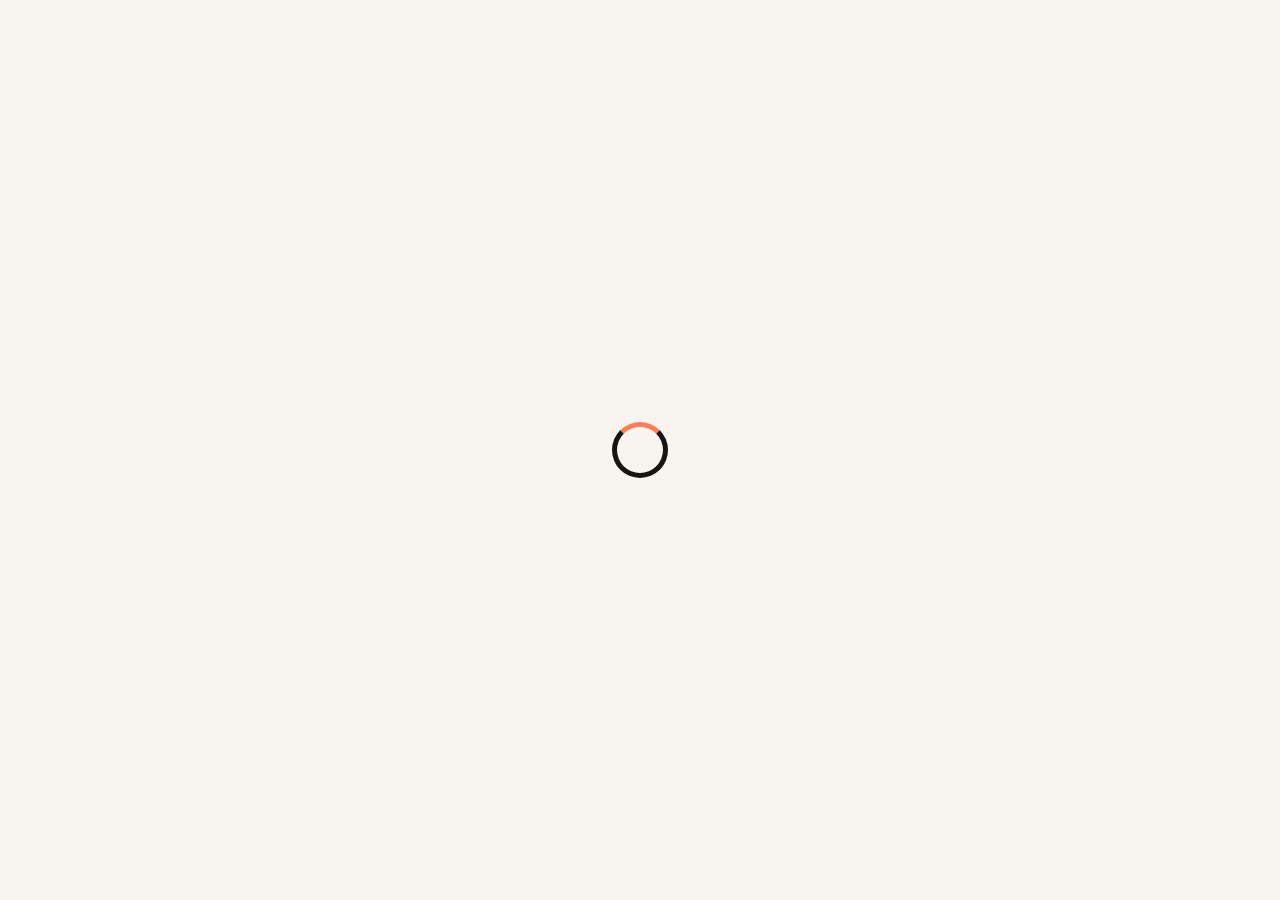
==== index.html @ c13f4d2f "Initial build: Pact PWA + Supabase backend Frontend: vanilla JS PWA recreating all 44 screens from t" ====
<!doctype html>
<html lang="en">
<head>
<meta charset="utf-8">
<title>Pact</title>
<meta name="description" content="Make promises. Earn points. Settle favors.">
<meta name="viewport" content="width=device-width, initial-scale=1, viewport-fit=cover">

<!-- iOS PWA install support -->
<meta name="apple-mobile-web-app-capable" content="yes">
<meta name="apple-mobile-web-app-status-bar-style" content="black-translucent">
<meta name="apple-mobile-web-app-title" content="Pact">
<meta name="mobile-web-app-capable" content="yes">
<meta name="theme-color" content="#f8f5f0">
<link rel="apple-touch-icon" href="icons/icon-180.png">
<link rel="icon" href="icons/icon-512.png">
<link rel="manifest" href="manifest.json">

<link rel="stylesheet" href="css/tokens.css">
<link rel="stylesheet" href="css/components.css">
<link rel="stylesheet" href="css/screens.css">
</head>
<body>
<div id="app"><div class="center-screen"><div class="spinner"></div></div></div>
<script type="module" src="js/main.js"></script>
</body>
</html>
---- css/tokens.css ----
@import url('https://fonts.googleapis.com/css2?family=Plus+Jakarta+Sans:wght@500;600;700;800&family=Space+Mono:wght@400;700&display=swap');

:root{
  /* colors */
  --ink:#171412;
  --cream:#f8f5f0;
  --cream-card:#fffdf9;
  --coral:#fe7e59;
  --coral-hover:#ff9576;
  --coral-press:#e6603c;
  --gold:#fab714;
  --gold-hover:#ffc94a;
  --green:#97f99d;
  --green-hover:#b3fdb8;
  --red:#fd4603;
  --red-hover:#ff6a30;
  --purple:#32026a;
  --purple-hover:#48108a;
  --blue:#7ba5d7;
  --blue-hover:#9bbde3;
  --white:#ffffff;
  --text-primary:var(--ink);
  --text-inverse:var(--cream);
  --text-muted:#5c5650;
  --surface-page:var(--cream);
  --surface-card:var(--cream-card);
  --surface-primary:var(--coral);
  --surface-primary-hover:var(--coral-hover);
  --surface-primary-press:var(--coral-press);
  --status-active:var(--gold);
  --status-kept:var(--green);
  --status-breached:var(--red);
  --status-favor:var(--purple);
  --status-trust:var(--blue);
  --border-default:var(--ink);

  /* typography */
  --font-display:'Plus Jakarta Sans',system-ui,sans-serif;
  --font-body:'Plus Jakarta Sans',system-ui,sans-serif;
  --font-mono:'Space Mono',monospace;
  --fw-medium:500;
  --fw-semibold:600;
  --fw-bold:700;
  --fw-black:800;
  --fs-display-xl:56px;
  --fs-display-lg:40px;
  --fs-h1:32px;
  --fs-h2:24px;
  --fs-h3:20px;
  --fs-body-lg:18px;
  --fs-body:16px;
  --fs-body-sm:14px;
  --fs-caption:12px;
  --lh-tight:1.1;
  --lh-snug:1.25;
  --lh-normal:1.45;

  /* spacing */
  --space-1:4px;
  --space-2:8px;
  --space-3:12px;
  --space-4:16px;
  --space-5:20px;
  --space-6:24px;
  --space-8:32px;
  --space-10:40px;
  --space-12:48px;
  --space-16:64px;
  --space-20:80px;

  /* effects */
  --radius-sm:10px;
  --radius-md:16px;
  --radius-lg:24px;
  --radius-pill:999px;
  --border-w:3px;
  --border-w-thick:4px;
  --shadow-offset:5px;
  --shadow-hard:5px 5px 0 0 var(--ink);
  --shadow-hard-sm:3px 3px 0 0 var(--ink);
  --shadow-hard-lg:7px 7px 0 0 var(--ink);
  --shadow-hard-press:2px 2px 0 0 var(--ink);
  --ease-snap:cubic-bezier(.34,1.56,.64,1);
  --dur-fast:100ms;
  --dur-base:150ms;

  /* safe area */
  --sat: env(safe-area-inset-top, 0px);
  --sab: env(safe-area-inset-bottom, 0px);
  --sal: env(safe-area-inset-left, 0px);
  --sar: env(safe-area-inset-right, 0px);
}
---- css/components.css ----
/* Ported 1:1 from _ds_bundle.js (Button/Badge/Tag/Avatar/ScoreBadge/ProgressBar/StakesTicket/BottomNav) */

.btn{
  display:inline-flex;align-items:center;justify-content:center;gap:8px;
  font-family:var(--font-display);font-weight:800;
  border:var(--border-w) solid var(--ink);border-radius:var(--radius-pill);
  box-shadow:var(--shadow-hard);cursor:pointer;
  transition:transform var(--dur-base) var(--ease-snap), box-shadow var(--dur-base);
  text-decoration:none;-webkit-tap-highlight-color:transparent;
}
.btn:active{ box-shadow:var(--shadow-hard-press); transform:translate(3px,3px); }
.btn:disabled{ box-shadow:none; cursor:not-allowed; opacity:.5; }
.btn-icon{ display:inline-flex; font-size:1.2em; line-height:1; }

.btn-primary{ background:var(--coral); color:var(--ink); }
.btn-secondary{ background:var(--cream-card); color:var(--ink); }
.btn-success{ background:var(--green); color:var(--ink); }
.btn-danger{ background:var(--red); color:var(--cream); }
.btn-favor{ background:var(--purple); color:var(--cream); }

.btn-sm{ padding:8px 16px; font-size:14px; }
.btn-md{ padding:14px 26px; font-size:17px; }
.btn-lg{ padding:18px 34px; font-size:20px; }
.btn-block{ width:100%; }

.badge{
  display:inline-flex;align-items:center;padding:8px 18px;
  font-family:var(--font-display);font-weight:800;font-size:14px;letter-spacing:.02em;text-transform:uppercase;
  background:var(--gold);color:var(--ink);
  border:var(--border-w) solid var(--ink);border-radius:var(--radius-pill);
}
.badge-active{ background:var(--gold); color:var(--ink); }
.badge-kept{ background:var(--green); color:var(--ink); }
.badge-breached{ background:var(--red); color:var(--cream); }
.badge-favor{ background:var(--purple); color:var(--cream); }
.badge-trust{ background:var(--blue); color:var(--ink); }

.avatar{ border-radius:50%; object-fit:cover; border:var(--border-w) solid var(--ink); flex-shrink:0; display:block; }
.avatar-sm{ width:36px; height:36px; }
.avatar-md{ width:52px; height:52px; }
.avatar-lg{ width:72px; height:72px; }

.score-badge{
  display:inline-flex;align-items:center;gap:8px;padding:8px 16px;
  background:var(--cream-card);border:var(--border-w) solid var(--ink);border-radius:var(--radius-pill);
  font-family:var(--font-display);font-weight:800;font-size:16px;color:var(--ink);
}
.score-badge img{ width:20px; height:20px; }

.tag{
  display:inline-flex;align-items:center;padding:4px 12px;
  font-family:var(--font-display);font-weight:700;font-size:13px;color:var(--ink);
  background:var(--cream-card);border:2px solid var(--ink);border-radius:var(--radius-sm);
  white-space:nowrap;
}

.progress-bar-label{ font-family:var(--font-body); font-size:16px; font-weight:500; color:var(--ink); margin-bottom:6px; }
.progress-bar-track{ height:16px; background:var(--cream); border:2px solid var(--ink); border-radius:var(--radius-pill); overflow:hidden; }
.progress-bar-fill{ height:100%; background:var(--coral); transition:width var(--dur-base); }

.stakes-ticket{
  background:var(--purple); border-radius:var(--radius-md); border:var(--border-w) solid var(--ink);
  box-shadow:var(--shadow-hard); padding:18px; color:var(--cream); font-family:var(--font-display); position:relative;
}
.stakes-ticket-heading{ font-size:14px; font-weight:800; text-transform:uppercase; letter-spacing:.03em; margin-bottom:10px; }
.stakes-ticket-body{ border:2px dashed var(--cream); border-radius:var(--radius-sm); padding:14px; display:flex; flex-direction:column; gap:10px; }
.stakes-ticket-favor{ font-size:17px; font-weight:600; }
.stakes-ticket-rule{ height:2px; background:var(--cream); opacity:.4; }
.stakes-ticket-points{
  display:inline-flex; align-self:flex-start; align-items:center; gap:8px;
  background:var(--cream); color:var(--purple); font-weight:800; padding:8px 14px;
  border-radius:var(--radius-pill); border:2px solid var(--ink);
}

.card{ background:var(--cream-card); border:var(--border-w) solid var(--ink); border-radius:var(--radius-lg); box-shadow:var(--shadow-hard); padding:20px; box-sizing:border-box; }
.card-flat{ background:var(--cream-card); border:var(--border-w) solid var(--ink); border-radius:var(--radius-lg); padding:16px; box-sizing:border-box; }

.field{ display:flex; flex-direction:column; gap:6px; }
.field-label{ font-family:var(--font-display); font-weight:700; font-size:13px; color:var(--text-muted); text-transform:uppercase; }
.field-input, .field-textarea{
  font-family:var(--font-body); font-size:16px; padding:14px 16px;
  border:var(--border-w) solid var(--ink); border-radius:var(--radius-md); outline:none;
  background:var(--cream-card); color:var(--ink); box-sizing:border-box; width:100%;
  -webkit-appearance:none; appearance:none;
}
.field-textarea{ resize:vertical; font-size:15px; }
.field-input.err, .field-textarea.err{ border-color:var(--red); }
.field-error{ font-family:var(--font-body); font-size:12px; color:var(--red); font-weight:700; }

.pill-toggle{ display:flex; border:var(--border-w) solid var(--ink); border-radius:var(--radius-pill); overflow:hidden; }
.pill-toggle button{ flex:1; padding:12px 0; border:none; cursor:pointer; font-family:var(--font-display); font-weight:800; font-size:14px; background:var(--cream-card); color:var(--ink); }
.pill-toggle button.active{ background:var(--ink); color:var(--cream-card); }

.chip{ flex:0 0 auto; white-space:nowrap; font-family:var(--font-display); font-weight:800; font-size:13px; padding:10px 16px; border:2px solid var(--ink); border-radius:var(--radius-pill); cursor:pointer; background:var(--cream-card); color:var(--ink); }
.chip.active{ background:var(--gold); }
.chip-sm{ font-size:13px; padding:8px 14px; }

.checkrow{ display:flex; align-items:center; gap:12px; text-align:left; background:var(--cream-card); border:2px solid var(--ink); border-radius:var(--radius-md); padding:12px 14px; cursor:pointer; font-family:var(--font-display); width:100%; box-sizing:border-box; }
.checkrow.active{ background:var(--gold); }
.checkrow-box{ width:20px; height:20px; flex:0 0 auto; border:2px solid var(--ink); border-radius:6px; background:transparent; display:flex; align-items:center; justify-content:center; font-weight:800; font-size:12px; color:var(--cream); }
.checkrow-box.active{ background:var(--ink); }
.checkrow-label{ font-weight:700; font-size:14px; color:var(--ink); }

.radiorow{ cursor:pointer; background:var(--cream-card); border:var(--border-w) solid var(--ink); border-radius:var(--radius-lg); padding:14px 16px; display:flex; align-items:center; gap:10px; }
.radiorow.active{ background:var(--gold); border:3px solid var(--ink); box-shadow:var(--shadow-hard); }
.radio-dot{ width:20px; height:20px; flex:0 0 auto; border:2px solid var(--ink); border-radius:50%; background:var(--cream); display:flex; align-items:center; justify-content:center; }
.radio-dot.active{ background:var(--ink); }
.radio-dot-inner{ width:9px; height:9px; border-radius:50%; background:transparent; }
.radio-dot-inner.active{ background:var(--gold); }

.toggle-switch{ width:46px; height:26px; border-radius:999px; border:2px solid var(--ink); background:var(--cream); position:relative; cursor:pointer; padding:0; flex:0 0 auto; }
.toggle-switch.on{ background:var(--green); }
.toggle-switch-knob{ position:absolute; top:1px; left:1px; width:18px; height:18px; border-radius:50%; background:var(--cream); border:2px solid var(--ink); transition:left .15s; }
.toggle-switch.on .toggle-switch-knob{ left:22px; }

.status-stamp{ font-family:var(--font-display); font-weight:900; border:var(--border-w) solid var(--ink); border-radius:var(--radius-lg); padding:12px 28px; transform:rotate(-3deg); animation:stampIn .35s ease-out; box-shadow:var(--shadow-hard); display:inline-block; }
.status-stamp-kept{ font-size:32px; color:var(--ink); background:var(--green); }
.status-stamp-breached{ font-size:30px; color:var(--cream); background:var(--red); }
.status-stamp-canceled{ font-size:22px; color:var(--ink); background:var(--cream-card); box-shadow:var(--shadow-hard); transform:none; animation:none; }

@keyframes stampIn{0%{transform:scale(1.6) rotate(-8deg);opacity:0}70%{transform:scale(0.95) rotate(-3deg);opacity:1}100%{transform:scale(1) rotate(-3deg);opacity:1}}
@keyframes obtSlideIn{from{opacity:0;transform:translateX(28px)}to{opacity:1;transform:translateX(0)}}
@keyframes spin{to{transform:rotate(360deg)}}

.bottom-nav{ display:flex; border-top:var(--border-w) solid var(--ink); background:var(--cream); padding:12px 0 calc(16px + var(--sab)); font-family:var(--font-display); flex:0 0 auto; }
.bottom-nav button{ flex:1; display:flex; flex-direction:column; align-items:center; gap:5px; background:none; border:none; cursor:pointer; font-weight:800; font-size:11px; color:var(--ink); opacity:.45; -webkit-tap-highlight-color:transparent; }
.bottom-nav button.active{ opacity:1; }
.bottom-nav-tile{ width:40px; height:40px; display:flex; align-items:center; justify-content:center; border:2px solid var(--ink); border-radius:10px; background:var(--cream-card); transition:background 150ms ease; }
.bottom-nav-tile.active{ box-shadow:var(--shadow-hard); }

.menu-popover{ position:absolute; z-index:10; background:var(--cream-card); border:2px solid var(--ink); border-radius:var(--radius-md); box-shadow:var(--shadow-hard); overflow:hidden; min-width:130px; }
.menu-popover button{ width:100%; text-align:left; padding:10px 14px; background:none; border:none; border-bottom:1px solid var(--ink); cursor:pointer; font-family:var(--font-display); font-weight:700; font-size:13px; color:var(--ink); }
.menu-popover button:last-child{ border-bottom:none; }
.menu-popover button.danger{ color:var(--red); }

.modal-overlay{ position:fixed; inset:0; z-index:100; background:rgba(23,20,18,.5); display:flex; align-items:center; justify-content:center; padding:24px; }
.modal-card{ background:var(--cream-card); border:var(--border-w) solid var(--ink); border-radius:var(--radius-lg); box-shadow:var(--shadow-hard); padding:22px; display:flex; flex-direction:column; gap:14px; max-width:320px; width:100%; box-sizing:border-box; }

.link-btn{ background:none; border:none; cursor:pointer; font-family:var(--font-display); font-weight:700; font-size:14px; color:var(--text-muted); padding:6px; -webkit-tap-highlight-color:transparent; }
.back-btn{ align-self:flex-start; background:none; border:none; font-weight:800; font-size:15px; color:var(--ink); cursor:pointer; font-family:var(--font-display); padding:0; -webkit-tap-highlight-color:transparent; }

.spinner{ width:56px; height:56px; border:5px solid var(--ink); border-top-color:var(--coral); border-radius:50%; animation:spin 800ms linear infinite; }
---- css/screens.css ----
*{ box-sizing:border-box; -webkit-tap-highlight-color:transparent; }
html,body{ margin:0; height:100%; background:var(--cream); overscroll-behavior:none; }
body{ font-family:var(--font-body); color:var(--ink); }
input,textarea,select,button{ font-family:inherit; }
a{ color:var(--coral); }
img{ max-width:100%; }

#app{
  min-height:100vh;
  min-height:100dvh;
  display:flex;
  flex-direction:column;
  background:var(--cream);
}

.screen{
  flex:1;
  min-height:0;
  display:flex;
  flex-direction:column;
  overflow-y:auto;
  -webkit-overflow-scrolling:touch;
}

.screen-pad{ padding:24px 20px 40px; display:flex; flex-direction:column; gap:16px; }
.screen-pad-top{ padding:calc(24px + var(--sat)) 20px 40px; display:flex; flex-direction:column; gap:16px; }

.center-screen{ flex:1; display:flex; flex-direction:column; align-items:center; justify-content:center; gap:20px; text-align:center; padding:24px; }

.section-title{ font-size:26px; font-weight:800; color:var(--ink); font-family:var(--font-display); }
.section-sub{ font-size:14px; color:var(--text-muted); margin-top:4px; font-family:var(--font-body); }
.uppercase-label{ font-family:var(--font-display); font-weight:800; font-size:12px; text-transform:uppercase; color:var(--text-muted); }

.top-safe{ padding-top:var(--sat); }

.icon-tile{ border:var(--border-w) solid var(--ink); border-radius:var(--radius-lg); box-shadow:var(--shadow-hard); padding:16px; box-sizing:border-box; }

.list-gap{ display:flex; flex-direction:column; gap:14px; }
.list-gap-sm{ display:flex; flex-direction:column; gap:8px; }
.row-between{ display:flex; align-items:center; justify-content:space-between; }
.row{ display:flex; align-items:center; gap:10px; }

/* main tab shell (dashboard/vault/network/profile) */
.tab-header{ padding:calc(20px + var(--sat)) 20px 0; display:flex; flex-direction:column; gap:18px; flex:0 0 auto; }
.tab-body{ flex:1; overflow-y:auto; padding:16px 20px 24px; display:flex; flex-direction:column; gap:16px; -webkit-overflow-scrolling:touch; }

.empty-state{ flex:1; display:flex; flex-direction:column; align-items:center; justify-content:center; gap:14px; text-align:center; padding:40px 12px; }
.empty-state img, .empty-state svg{ opacity:.45; }

.status-dot{ width:8px; height:8px; border-radius:50%; display:inline-block; }

::-webkit-scrollbar{ display:none; }
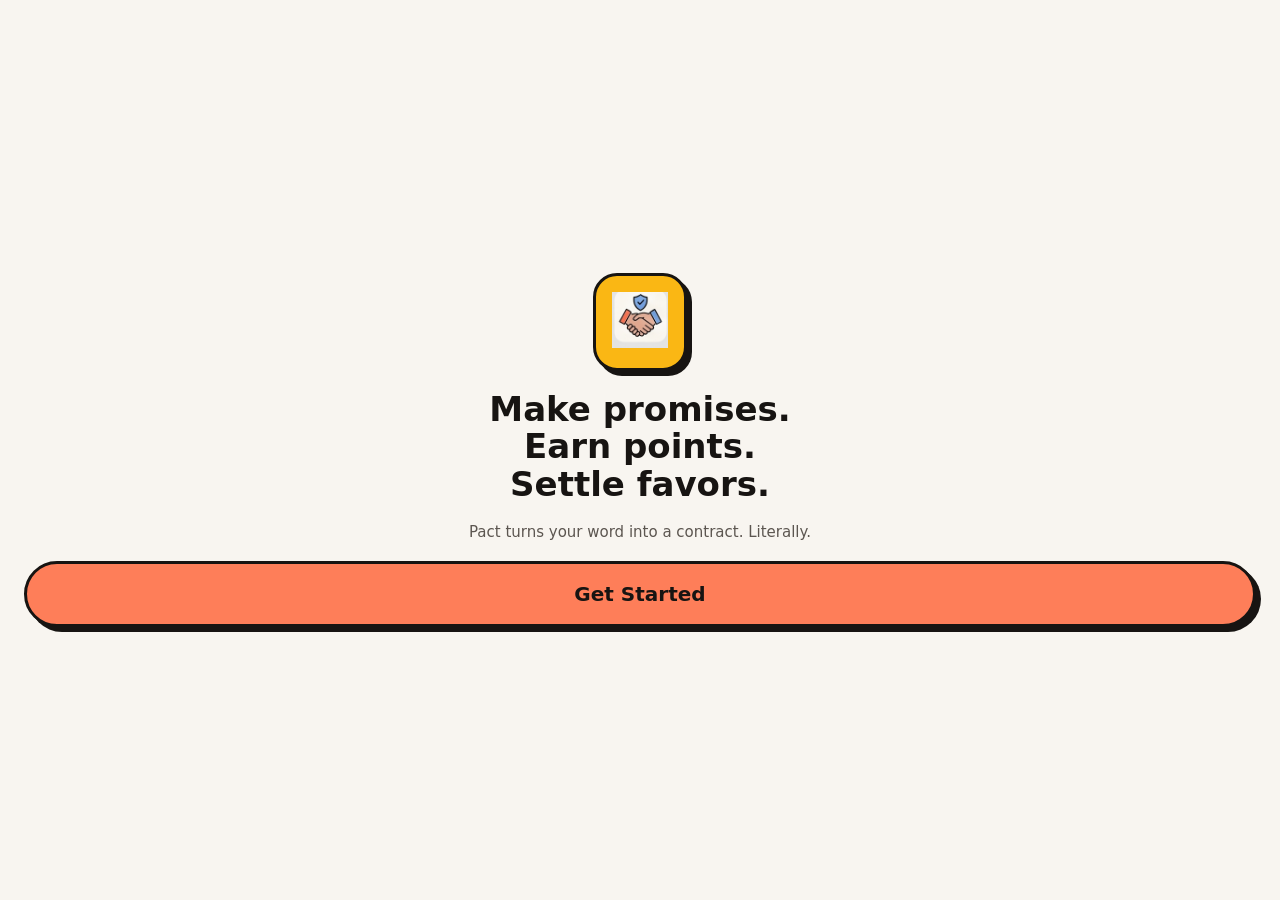
==== commit 903d638c: "Vendor supabase-js locally instead of importing from esm.sh The app was loading @supabase/supabase-j" ====
--- a/index.html
+++ b/index.html
@@ -22,6 +22,20 @@
 </head>
 <body>
 <div id="app"><div class="center-screen"><div class="spinner"></div></div></div>
+<script>
+  // If js/main.js (or its supabase-js import) never runs — e.g. a stalled network
+  // fetch right after opening the installed app — don't leave the spinner stuck forever.
+  window.__pactBootTimer = setTimeout(function () {
+    document.getElementById('app').innerHTML =
+      '<div class="center-screen">' +
+        '<div class="icon-tile" style="background:var(--red)"><img src="assets/pk/icons/shield-check.png" alt="" style="width:44px;height:44px"></div>' +
+        '<div style="font-family:var(--font-display);font-weight:800;font-size:22px;color:var(--ink)">Couldn\'t connect</div>' +
+        '<div style="font-family:var(--font-body);font-size:14px;color:var(--text-muted);max-width:260px">Check your connection and try again. Your contracts are safe — nothing was lost.</div>' +
+        '<button class="btn btn-primary btn-lg btn-block" onclick="location.reload()">Try Again</button>' +
+      '</div>';
+  }, 12000);
+</script>
+<script src="js/vendor/supabase-js.umd.min.js"></script>
 <script type="module" src="js/main.js"></script>
 </body>
 </html>
--- a/css/components.css
+++ b/css/components.css
@@ -87,6 +87,15 @@
 .field-input.err, .field-textarea.err{ border-color:var(--red); }
 .field-error{ font-family:var(--font-body); font-size:12px; color:var(--red); font-weight:700; }
 
+/* Diff-summary cards: one field change (from struck-through -> to highlighted), used by
+   Review Change Request, Counter Sent, and the Disputed "Ruling" card. */
+.diff-card{ background:var(--cream-card); border:var(--border-w) solid var(--ink); border-radius:var(--radius-lg); box-shadow:var(--shadow-hard); padding:16px; display:flex; flex-direction:column; gap:8px; }
+.diff-card-label{ font-family:var(--font-display); font-weight:700; font-size:11px; text-transform:uppercase; color:var(--text-muted); }
+.diff-card-from{ font-family:var(--font-display); font-weight:700; font-size:15px; color:var(--ink); text-decoration:line-through; opacity:.5; }
+.diff-card-to{ font-family:var(--font-display); font-weight:800; font-size:17px; color:var(--ink); background:var(--gold); align-self:flex-start; padding:2px 8px; border-radius:6px; }
+.diff-card-to.ruling{ background:var(--blue); }
+.change-chip{ font-family:var(--font-display); font-weight:700; font-size:11px; text-transform:uppercase; background:var(--cream-card); border:2px solid var(--ink); border-radius:var(--radius-pill); padding:4px 10px; }
+
 .pill-toggle{ display:flex; border:var(--border-w) solid var(--ink); border-radius:var(--radius-pill); overflow:hidden; }
 .pill-toggle button{ flex:1; padding:12px 0; border:none; cursor:pointer; font-family:var(--font-display); font-weight:800; font-size:14px; background:var(--cream-card); color:var(--ink); }
 .pill-toggle button.active{ background:var(--ink); color:var(--cream-card); }
@@ -122,7 +131,7 @@
 @keyframes obtSlideIn{from{opacity:0;transform:translateX(28px)}to{opacity:1;transform:translateX(0)}}
 @keyframes spin{to{transform:rotate(360deg)}}
 
-.bottom-nav{ display:flex; border-top:var(--border-w) solid var(--ink); background:var(--cream); padding:12px 0 calc(16px + var(--sab)); font-family:var(--font-display); flex:0 0 auto; }
+.bottom-nav{ position:fixed; left:0; right:0; bottom:0; z-index:30; display:flex; border-top:var(--border-w) solid var(--ink); background:var(--cream); padding:12px 0 calc(16px + var(--sab)); font-family:var(--font-display); }
 .bottom-nav button{ flex:1; display:flex; flex-direction:column; align-items:center; gap:5px; background:none; border:none; cursor:pointer; font-weight:800; font-size:11px; color:var(--ink); opacity:.45; -webkit-tap-highlight-color:transparent; }
 .bottom-nav button.active{ opacity:1; }
 .bottom-nav-tile{ width:40px; height:40px; display:flex; align-items:center; justify-content:center; border:2px solid var(--ink); border-radius:10px; background:var(--cream-card); transition:background 150ms ease; }
--- a/css/screens.css
+++ b/css/screens.css
@@ -6,11 +6,12 @@
 img{ max-width:100%; }
 
 #app{
-  min-height:100vh;
-  min-height:100dvh;
+  height:100vh;
+  height:100dvh;
   display:flex;
   flex-direction:column;
   background:var(--cream);
+  overflow:hidden;
 }
 
 .screen{
@@ -42,7 +43,8 @@
 
 /* main tab shell (dashboard/vault/network/profile) */
 .tab-header{ padding:calc(20px + var(--sat)) 20px 0; display:flex; flex-direction:column; gap:18px; flex:0 0 auto; }
-.tab-body{ flex:1; overflow-y:auto; padding:16px 20px 24px; display:flex; flex-direction:column; gap:16px; -webkit-overflow-scrolling:touch; }
+.tab-body{ flex:1; overflow-y:auto; padding:16px 20px calc(96px + var(--sab)); display:flex; flex-direction:column; gap:16px; -webkit-overflow-scrolling:touch; }
+.nav-safe-bottom{ padding-bottom:calc(96px + var(--sab)) !important; }
 
 .empty-state{ flex:1; display:flex; flex-direction:column; align-items:center; justify-content:center; gap:14px; text-align:center; padding:40px 12px; }
 .empty-state img, .empty-state svg{ opacity:.45; }
